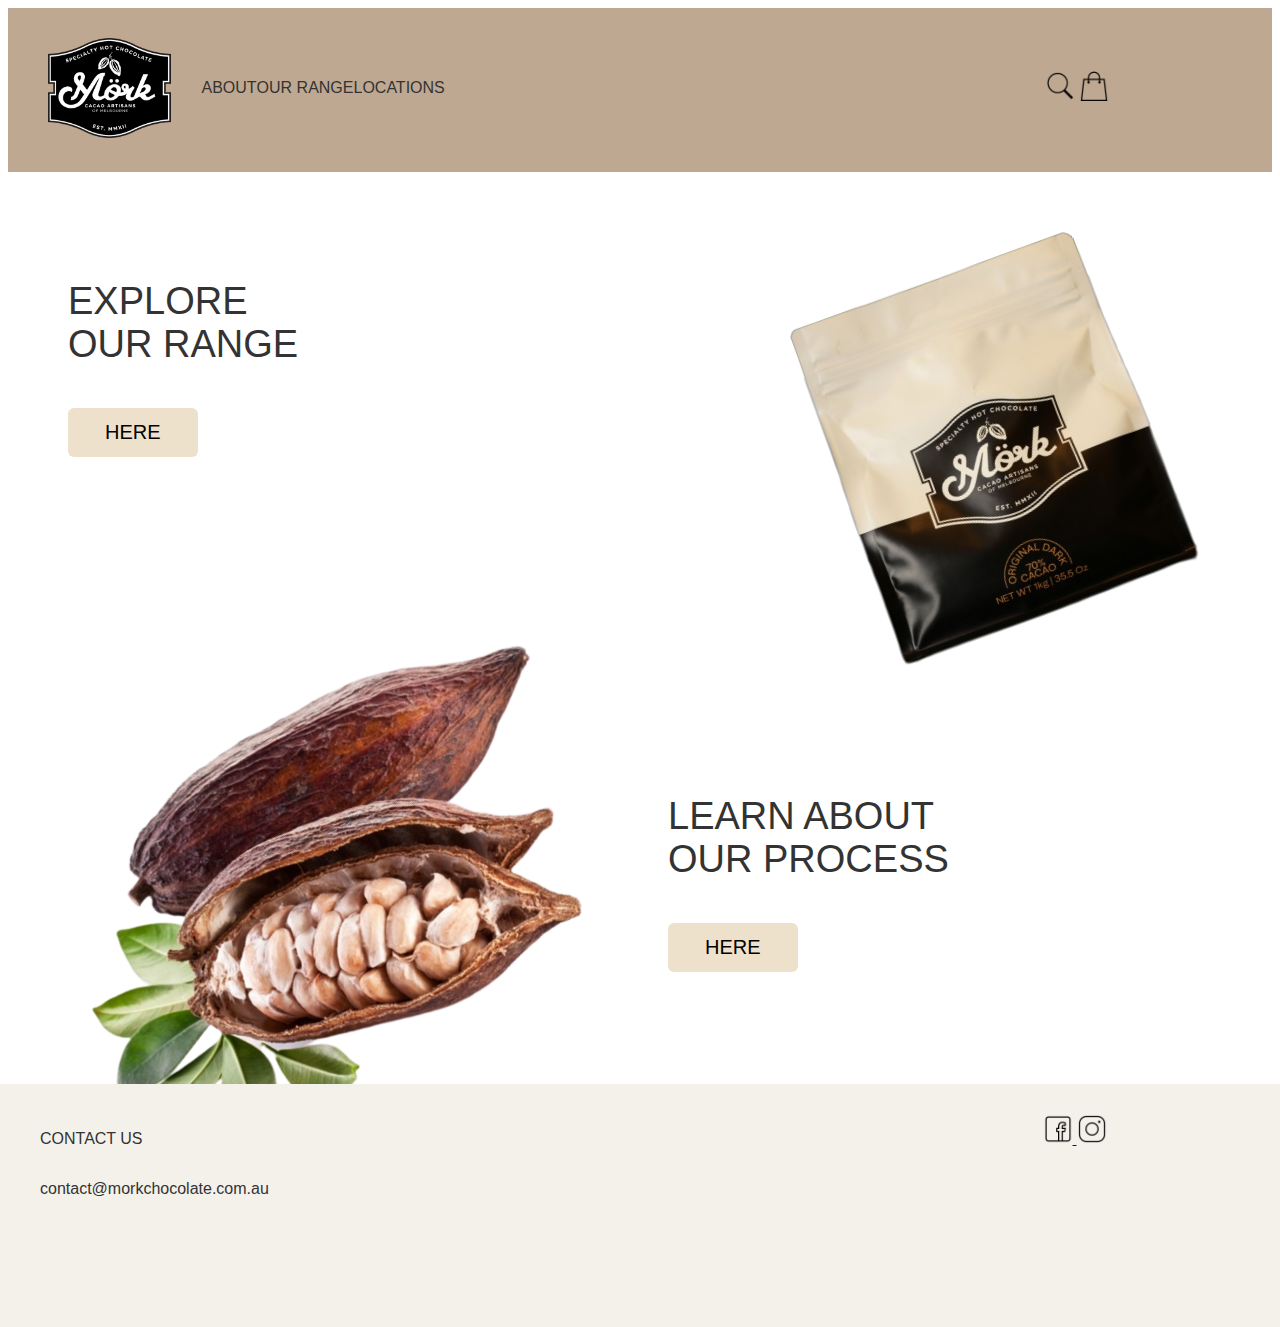
==== index.html @ c9b1f30a "trying to make it work ;-;" ====
<!DOCTYPE html>
<html lang="en">
 <link rel="stylesheet" href="index.css">
<head>
    <meta charset="UTF-8">
    <meta http-equiv="X-UA-Compatible" content="IE=edge">
    <meta name="viewport" content="width=device-width, initial-scale=1.0">
    <title>Home | Mörk</title>
</head>

<header>
    <div class="header">
        <img src="mork logo.png" alt="Mork Chocolate Logo" height="100px">

        <div class="menu">
            <p>ABOUT</p>
            <p>OUR RANGE</p>
            <p>LOCATIONS</p>
        </div>

        <div class="headericons">
            <img src="search.png" height="30px">
            <img src="bag.png" height="30px">
        </div>

    </div>
</header>

<body>
    <div class="explore">

        <p>EXPLORE OUR RANGE</p>
        <button class="here">HERE</button>

    </div>
    <div class="explorepicture">
        <img src="mork packaging.png" alt="Original Dark Hot Chocolate">
    </div>

    <div class="processpicture">
        <img src="cocoabeans.png" alt="Cocoa Bean Plant">
    </div>

    <div class="learn">
        <p>LEARN ABOUT OUR PROCESS</p>
        <button class="here">HERE</button>
    </div>

    <footer>
        <div class="contact">

            <p>CONTACT US</p>

            <div class="socials">
                
                <a href="https://www.facebook.com/MorkChocolate/">
                    <img src="facebook.png" height="30px">
                </a>

                <a href="https://www.instagram.com/morkchocolate/"> 
                    <img src="instagram.png" height="30px">
                </a>
                
            </div>

        </div>
        <p>contact@morkchocolate.com.au</p>
    </footer>
</body>
</html>
---- index.css ----
body {
    background-color: FFFEFD;
}

p {
    font-family: Verdana, sans-serif;
    font-weight: lighter;
    color: #333333;
}

header {
    background-color: #BFA891;
    padding: 30px 40px;
    margin-top: 0px;
}

.header {
    display: inline-flex;
    align-items: center;
}

.menu {
    display: flex; 
    font-size: 16px;
    padding-left: 30px;
}

.headericons {
    padding-left: 600px; 
}

.explore {
    padding-left: 60px;
    padding-top: 70px;
    max-width: 250px;
    font-size: 38px;
}

.here { /* here button */
    background-color: #EDE1CB;
    border: none;
    padding: 13px 37px;
    text-align: center;
    border-radius: 6px;
    font-size: 20px;
}

.explorepicture {
    position: absolute;
    width: 360px;
    height: 472.78px;
    left: 740px;
    top: 229.13px;
    transform: rotate(-20deg);
}

.processpicture {
    position: absolute;
    height: 360px;
    top: 700px;
    transform: rotate(-32deg);
}

.learn {
    padding-left: 660px;
    padding-top: 300px;
    max-width: 300px;
    font-size: 38px;
}

footer {
    position: absolute;
    width: 1280px;
    height: 183px;
    left: 0px;
    top: 1084px;
    background: #F4F1EB;
    padding: 30px 40px;
    
}

.contact {
    display: inline-flex;
}

.socials {
    padding-left: 900px;
}
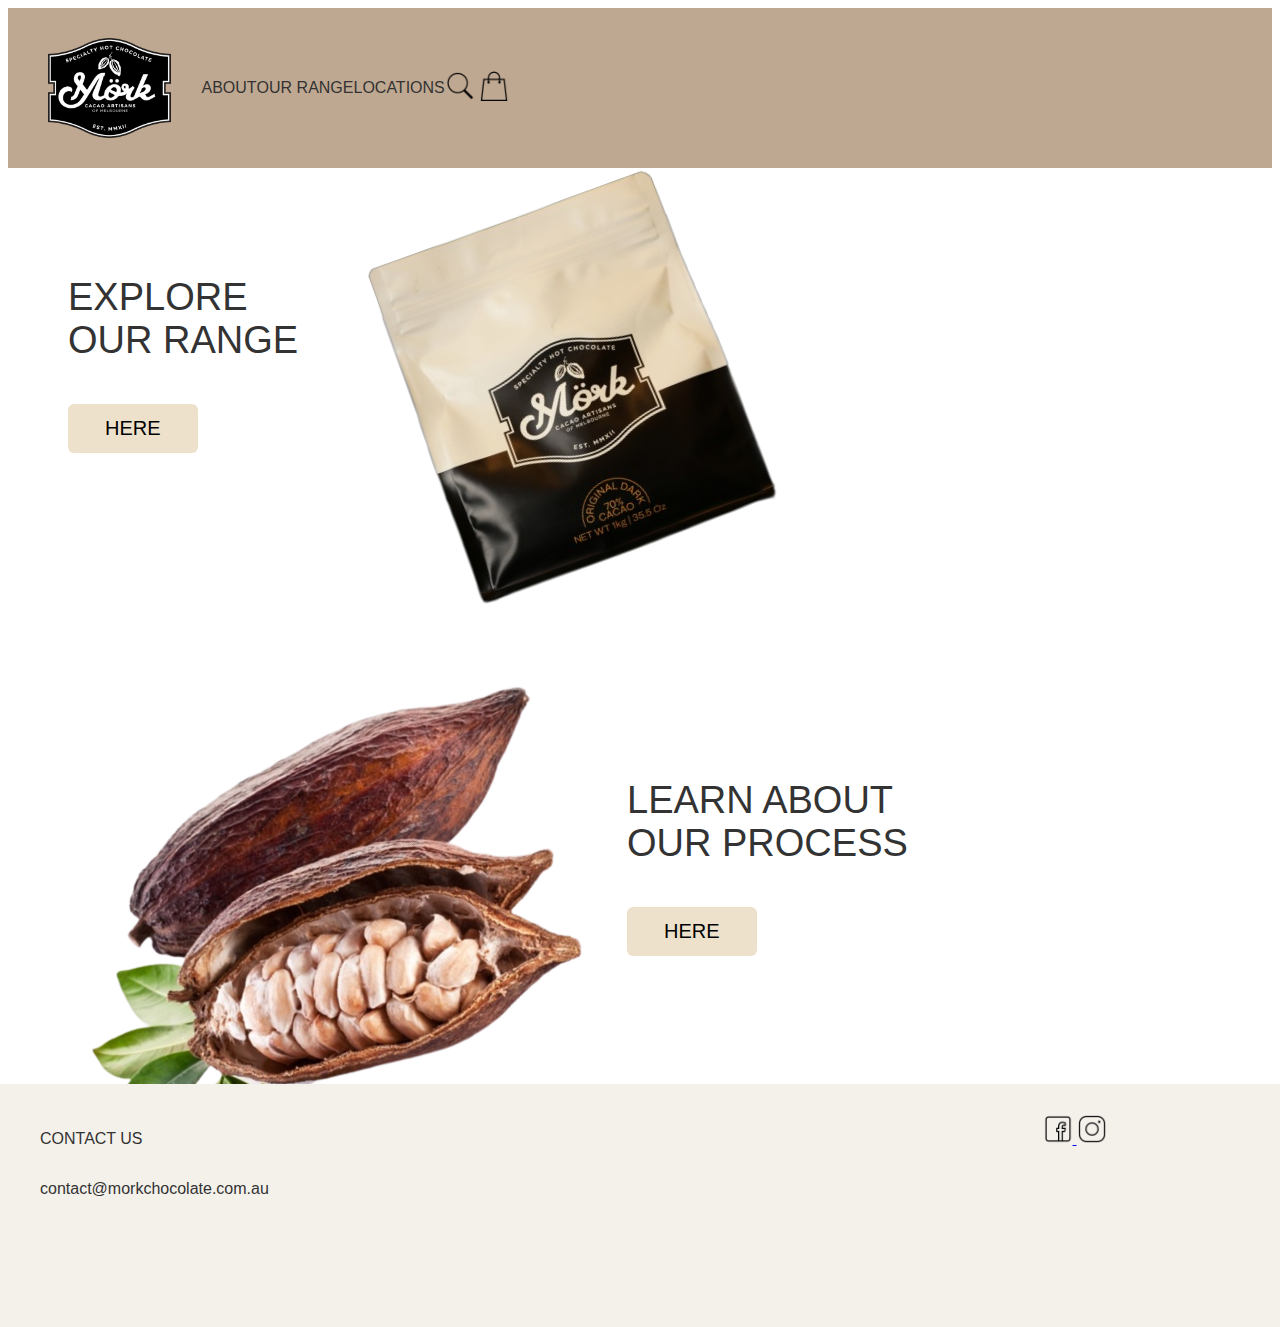
==== commit 191a4439: "BOXED !!" ====
--- a/index.html
+++ b/index.html
@@ -27,25 +27,27 @@
 </header>
 
 <body>
-    <div class="explore">
-
-        <p>EXPLORE OUR RANGE</p>
-        <button class="here">HERE</button>
-
-    </div>
-    <div class="explorepicture">
-        <img src="mork packaging.png" alt="Original Dark Hot Chocolate">
+    <div class="explorebox">
+        <div class="explore">
+            <p>EXPLORE OUR RANGE</p>
+            <button class="here">HERE</button>
+        </div>
+        <div class="explorepicture">
+            <img src="mork packaging.png" alt="Original Dark Hot Chocolate">
+        </div>
     </div>
 
-    <div class="processpicture">
-        <img src="cocoabeans.png" alt="Cocoa Bean Plant">
+    <div class="learnbox">
+        <div class="processpicture">
+            <img src="cocoabeans.png" alt="Cocoa Bean Plant">
+        </div>
+
+        <div class="learn">
+            <p>LEARN ABOUT OUR PROCESS</p>
+            <button class="here">HERE</button>
+        </div>
     </div>
-
-    <div class="learn">
-        <p>LEARN ABOUT OUR PROCESS</p>
-        <button class="here">HERE</button>
-    </div>
-
+    
     <footer>
         <div class="contact">
 
--- a/index.css
+++ b/index.css
@@ -1,3 +1,5 @@
+
+
 body {
     background-color: FFFEFD;
 }
@@ -15,25 +17,21 @@
 }
 
 .header {
-    display: inline-flex;
+    display: flex;
+    flex-wrap: wrap;
     align-items: center;
+    flex-direction: row;
 }
 
 .menu {
-    display: flex; 
+    display: flex;
+    justify-content: space-between;
     font-size: 16px;
     padding-left: 30px;
-}
+} 
 
 .headericons {
-    padding-left: 600px; 
-}
-
-.explore {
-    padding-left: 60px;
-    padding-top: 70px;
-    max-width: 250px;
-    font-size: 38px;
+    /* gonna come back to this */
 }
 
 .here { /* here button */
@@ -45,28 +43,39 @@
     font-size: 20px;
 }
 
-.explorepicture {
-    position: absolute;
-    width: 360px;
-    height: 472.78px;
-    left: 740px;
-    top: 229.13px;
-    transform: rotate(-20deg);
+.explorebox {
+    display: flex;
 }
 
-.processpicture {
-    position: absolute;
-    height: 360px;
-    top: 700px;
-    transform: rotate(-32deg);
+    .explore {
+        padding-left: 60px;
+        padding-top: 70px;
+        max-width: 250px;
+        font-size: 38px;
+    }
+
+
+
+    .explorepicture {
+        width: 360px;
+        height: 472.78px;
+        transform: rotate(-20deg);
+    }
+
+.learnbox {
+    display: flex;
+    padding-top: 100px;
 }
 
-.learn {
-    padding-left: 660px;
-    padding-top: 300px;
-    max-width: 300px;
-    font-size: 38px;
-}
+    .processpicture {
+        height: 360px;
+        transform: rotate(-32deg);
+    }
+
+    .learn {
+        max-width: 300px;
+        font-size: 38px;
+    }
 
 footer {
     position: absolute;
@@ -86,3 +95,18 @@
 .socials {
     padding-left: 900px;
 }
+
+@media only screen and (max-width: 600px) {
+    footer {
+        background: #BFA891; /* changes colour of footer when on a small screen */
+    }
+    .menu {
+        font-size: 10px; /* this changes the font but we kinda need to get rid of it entirely unless !! */
+    }
+    .explore {
+        font-size: 20px;
+    }
+    .learn {
+        font-size: 20px;
+    }
+} 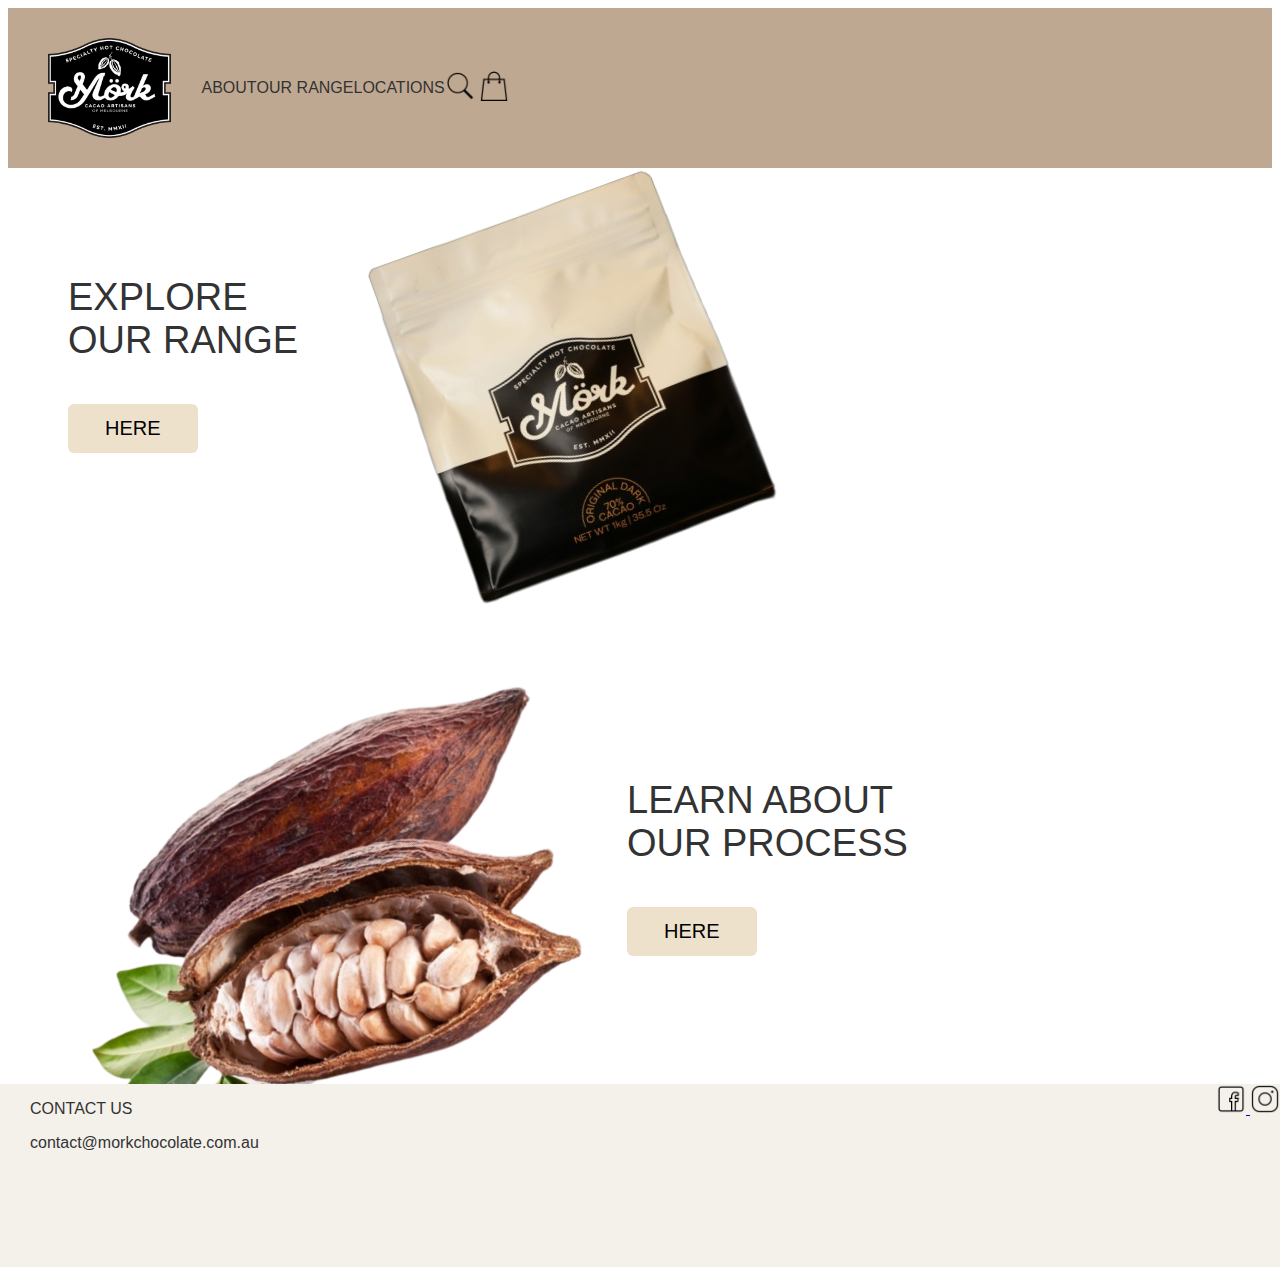
==== commit 7d8f22cf: "phone" ====
--- a/index.html
+++ b/index.html
@@ -47,26 +47,24 @@
             <button class="here">HERE</button>
         </div>
     </div>
-    
+
     <footer>
-        <div class="contact">
-
-            <p>CONTACT US</p>
-
+        <div class="footer">
+            <div class="contact">
+                <p>CONTACT US</p>
+                <p>contact@morkchocolate.com.au</p>
+            </div>    
+            
             <div class="socials">
-                
                 <a href="https://www.facebook.com/MorkChocolate/">
                     <img src="facebook.png" height="30px">
                 </a>
-
                 <a href="https://www.instagram.com/morkchocolate/"> 
                     <img src="instagram.png" height="30px">
                 </a>
-                
             </div>
-
         </div>
-        <p>contact@morkchocolate.com.au</p>
+       
     </footer>
 </body>
 </html>--- a/index.css
+++ b/index.css
@@ -1,5 +1,3 @@
-
-
 body {
     background-color: FFFEFD;
 }
@@ -23,16 +21,16 @@
     flex-direction: row;
 }
 
-.menu {
-    display: flex;
-    justify-content: space-between;
-    font-size: 16px;
-    padding-left: 30px;
-} 
+    .menu {
+        display: flex;
+        justify-content: space-between;
+        font-size: 16px;
+        padding-left: 30px;
+    } 
 
-.headericons {
-    /* gonna come back to this */
-}
+    .headericons {
+        /* gonna come back to this */
+    }
 
 .here { /* here button */
     background-color: #EDE1CB;
@@ -53,8 +51,6 @@
         max-width: 250px;
         font-size: 38px;
     }
-
-
 
     .explorepicture {
         width: 360px;
@@ -79,29 +75,28 @@
 
 footer {
     position: absolute;
-    width: 1280px;
     height: 183px;
     left: 0px;
     top: 1084px;
     background: #F4F1EB;
-    padding: 30px 40px;
-    
+    padding-left: 30px;
+    min-width: 100%; 
 }
 
-.contact {
-    display: inline-flex;
+.footer {
+    display: flex;
+    justify-content: space-between;
 }
-
-.socials {
-    padding-left: 900px;
-}
+    .socials {
+        padding-right: 30px; /* HOW DO I ADD PADDING TO THIS BRUH */
+    }
 
 @media only screen and (max-width: 600px) {
     footer {
         background: #BFA891; /* changes colour of footer when on a small screen */
     }
     .menu {
-        font-size: 10px; /* this changes the font but we kinda need to get rid of it entirely unless !! */
+        display: none;
     }
     .explore {
         font-size: 20px;
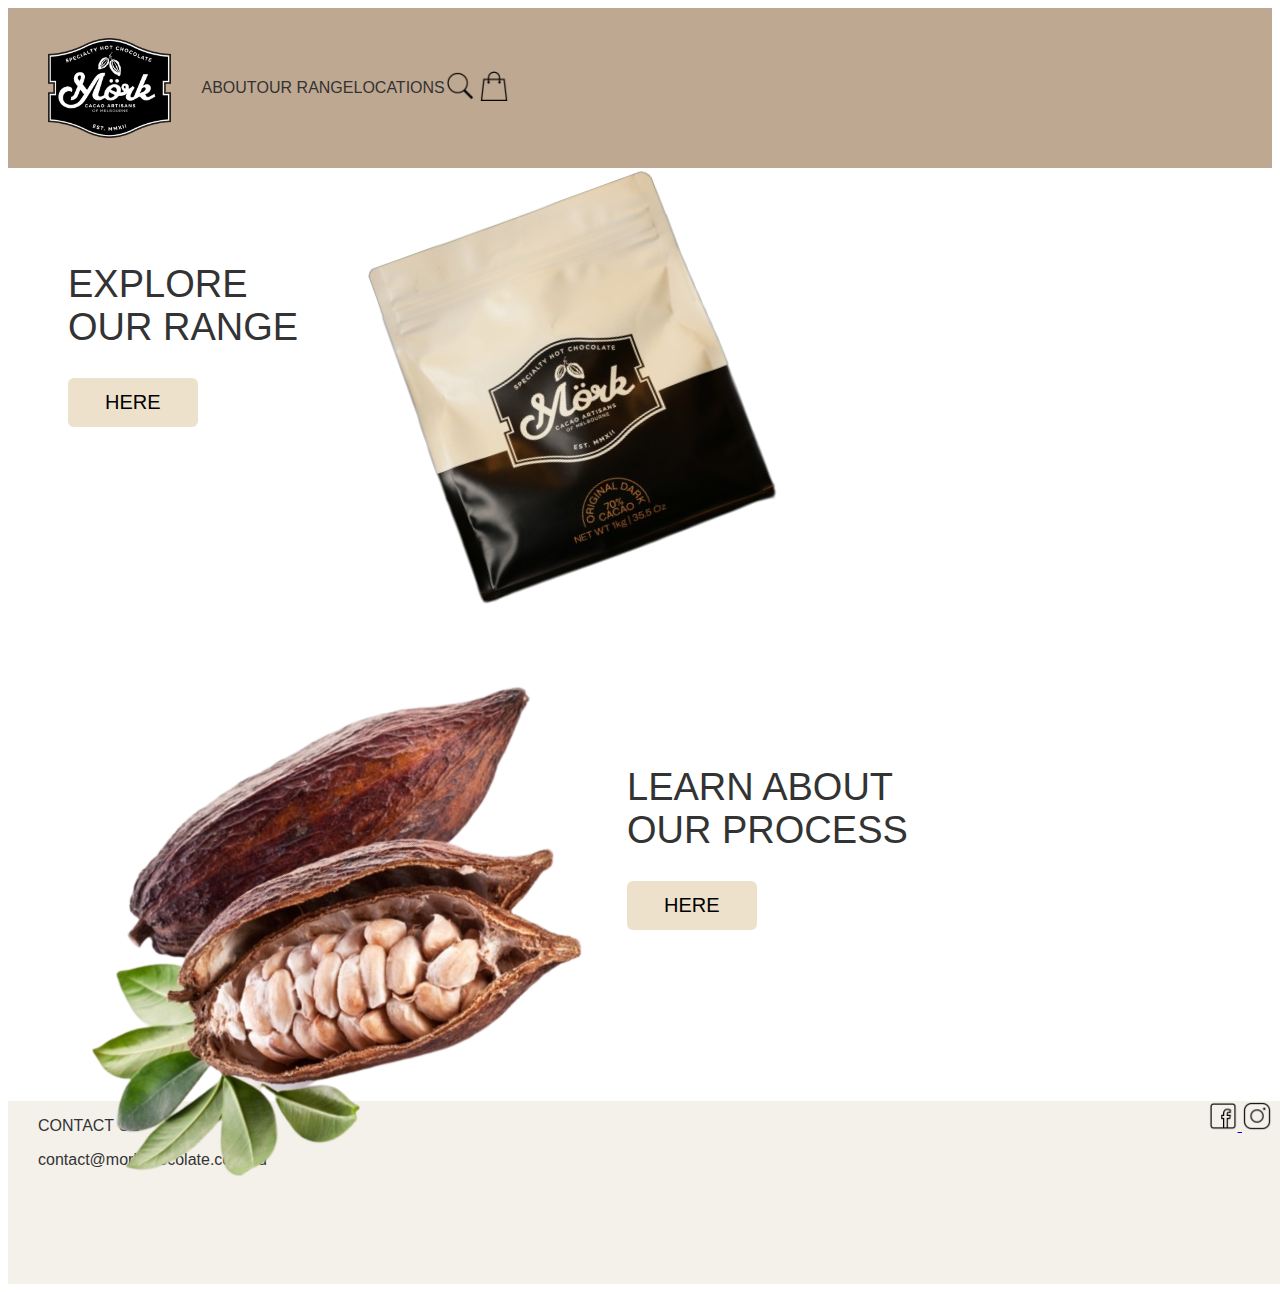
==== commit da5a8cd1: "changes to ?? product page" ====
--- a/index.html
+++ b/index.html
@@ -29,7 +29,7 @@
 <body>
     <div class="explorebox">
         <div class="explore">
-            <p>EXPLORE OUR RANGE</p>
+            <h1>EXPLORE OUR RANGE</h1>
             <button class="here">HERE</button>
         </div>
         <div class="explorepicture">
@@ -43,7 +43,7 @@
         </div>
 
         <div class="learn">
-            <p>LEARN ABOUT OUR PROCESS</p>
+            <h1>LEARN ABOUT OUR PROCESS</h1>
             <button class="here">HERE</button>
         </div>
     </div>
--- a/index.css
+++ b/index.css
@@ -1,11 +1,13 @@
 body {
     background-color: FFFEFD;
-}
-
-p {
     font-family: Verdana, sans-serif;
     font-weight: lighter;
     color: #333333;
+}
+
+h1 {
+    font-size: 38px;
+    font-weight: lighter;
 }
 
 header {
@@ -27,10 +29,6 @@
         font-size: 16px;
         padding-left: 30px;
     } 
-
-    .headericons {
-        /* gonna come back to this */
-    }
 
 .here { /* here button */
     background-color: #EDE1CB;
@@ -74,7 +72,7 @@
     }
 
 footer {
-    position: absolute;
+    position: block; /* this makes weird padding but idk what to do about it tbh */
     height: 183px;
     left: 0px;
     top: 1084px;
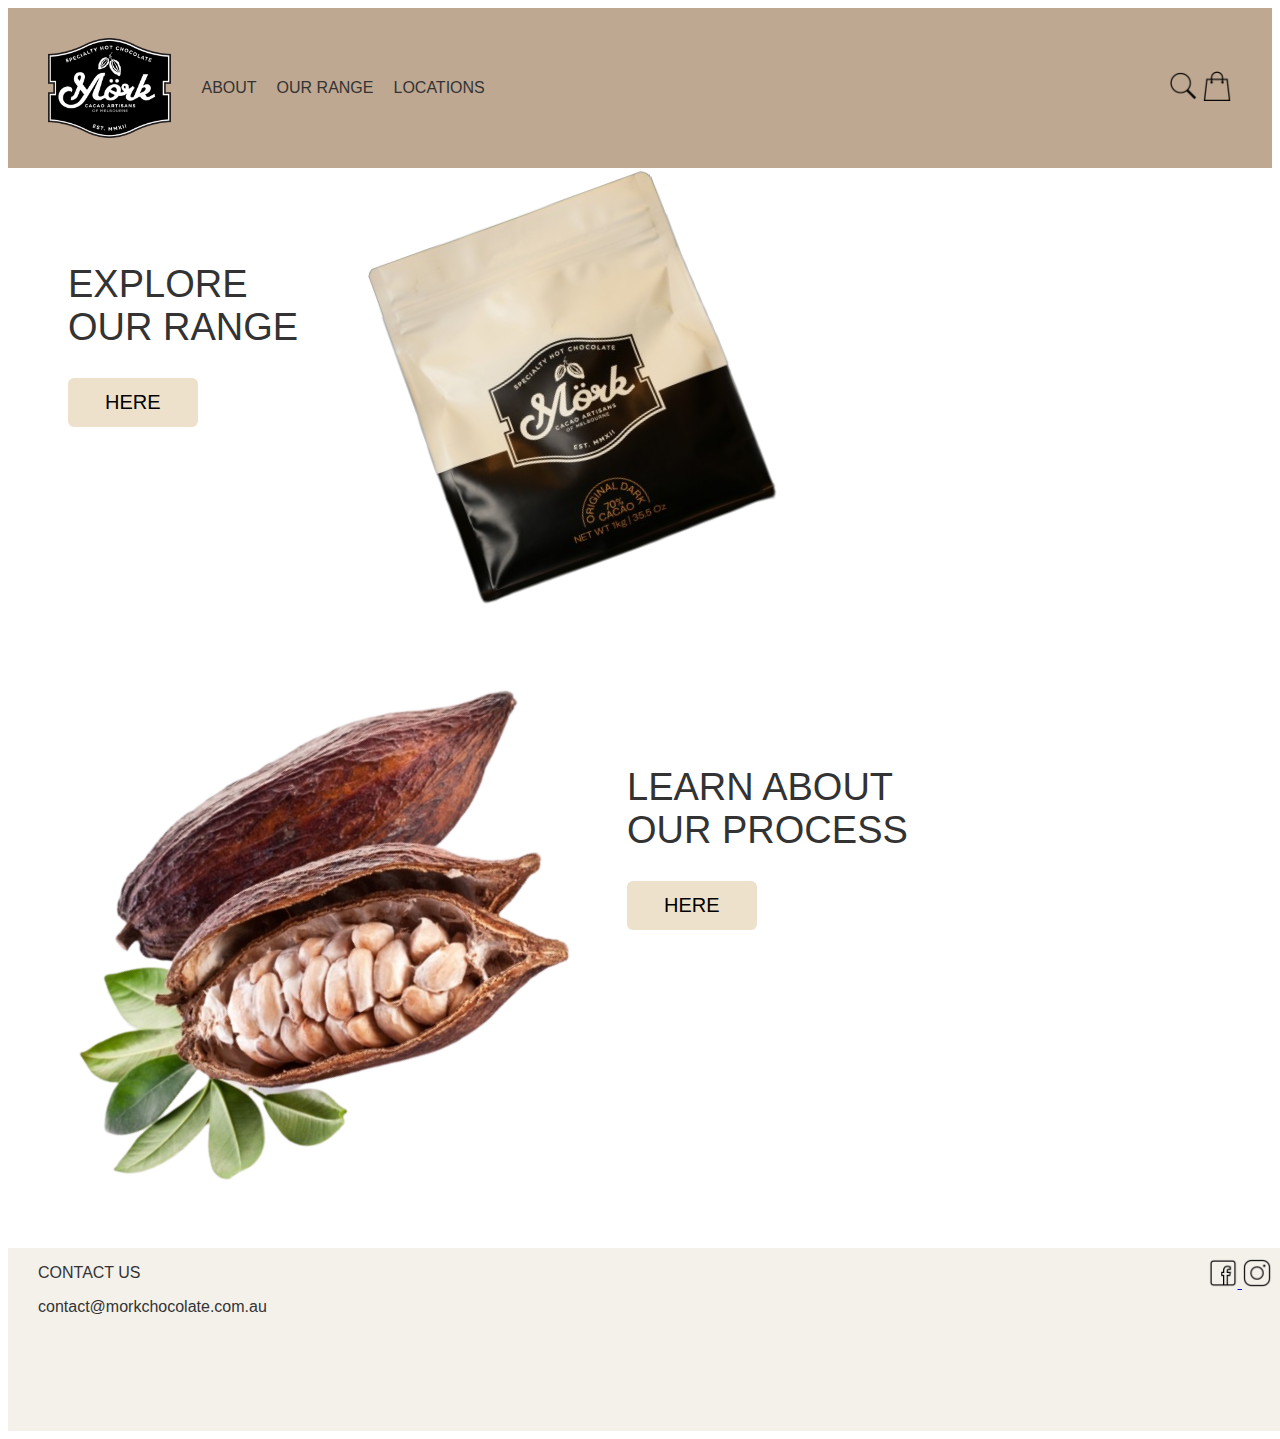
==== commit 3222200f: "THE HEADER ICONS STAY ON THE RIGHT !!!!!" ====
--- a/index.html
+++ b/index.html
@@ -13,9 +13,17 @@
         <img src="mork logo.png" alt="Mork Chocolate Logo" height="100px">
 
         <div class="menu">
-            <p>ABOUT</p>
-            <p>OUR RANGE</p>
-            <p>LOCATIONS</p>
+            <div class="about">
+                <p>ABOUT</p>
+            </div>
+            
+            <div class="ourrange">
+                <p>OUR RANGE</p>
+            </div>
+            
+            <div class="locations">
+                <p>LOCATIONS</p>
+            </div>
         </div>
 
         <div class="headericons">
--- a/index.css
+++ b/index.css
@@ -21,6 +21,7 @@
     flex-wrap: wrap;
     align-items: center;
     flex-direction: row;
+    max-width: 100%;
 }
 
     .menu {
@@ -29,6 +30,18 @@
         font-size: 16px;
         padding-left: 30px;
     } 
+
+    .about {
+        padding-right: 20px;
+    }
+
+    .ourrange {
+        padding-right: 20px;
+    }
+
+    .headericons {
+        margin-left: auto;
+    }
 
 .here { /* here button */
     background-color: #EDE1CB;
@@ -59,10 +72,10 @@
 .learnbox {
     display: flex;
     padding-top: 100px;
+    padding-bottom: 100px;
 }
 
     .processpicture {
-        height: 360px;
         transform: rotate(-32deg);
     }
 
@@ -86,7 +99,8 @@
     justify-content: space-between;
 }
     .socials {
-        padding-right: 30px; /* HOW DO I ADD PADDING TO THIS BRUH */
+        padding-right: 30px; 
+        padding-top: 10px;
     }
 
 @media only screen and (max-width: 600px) {
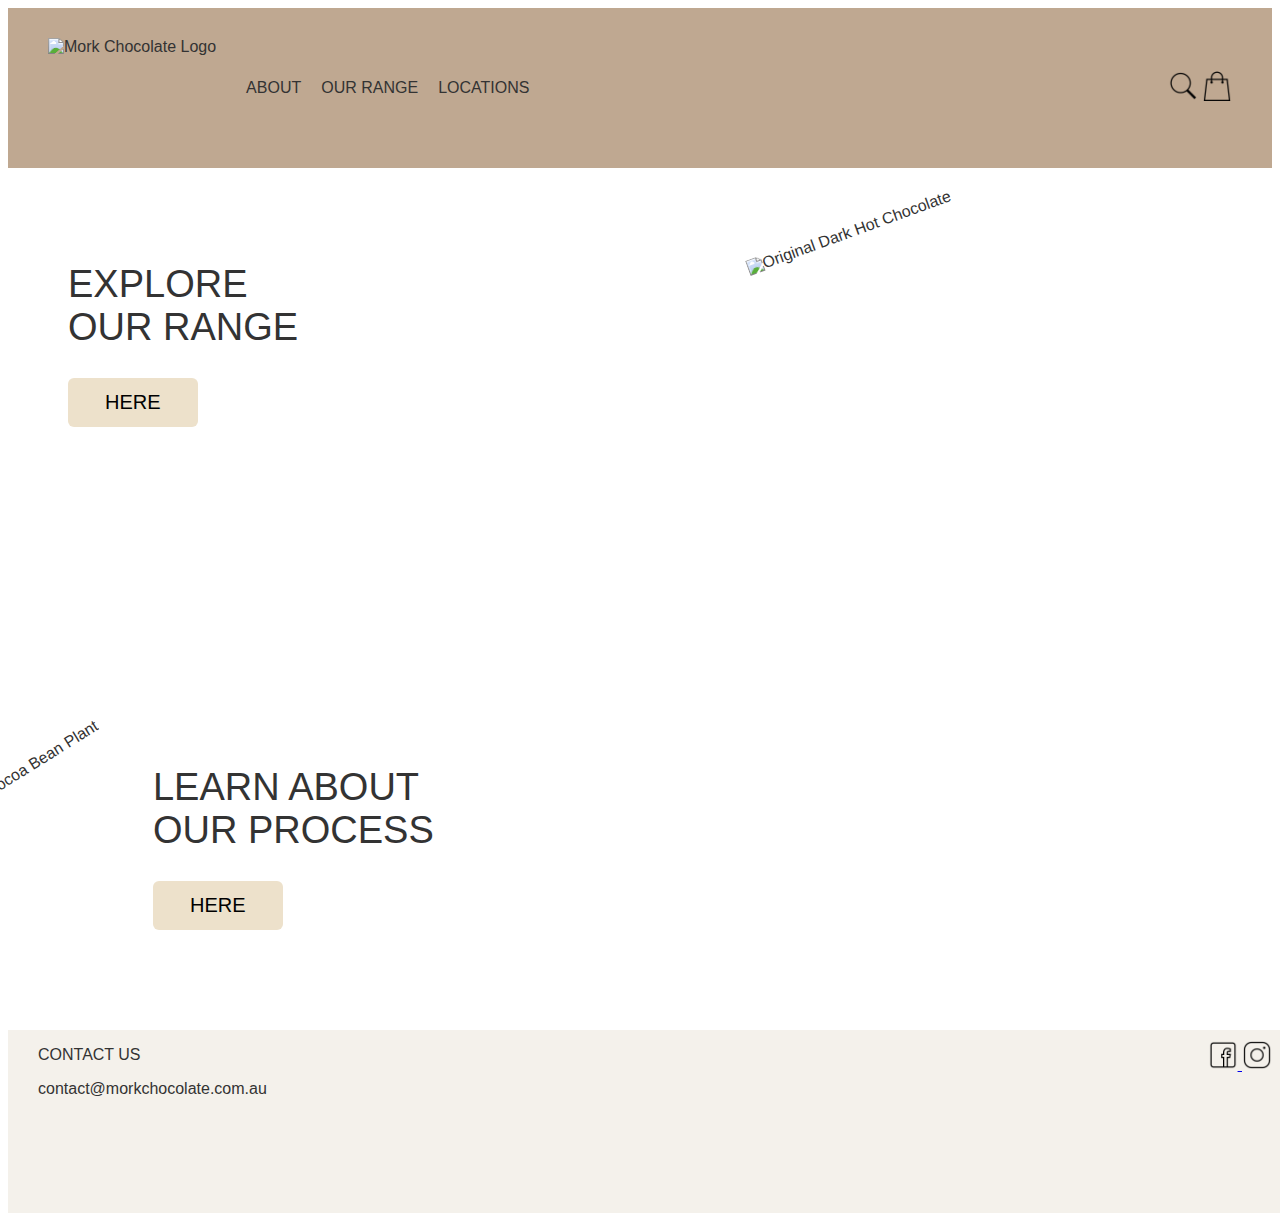
==== commit 69c2c0ba: "camelCasing" ====
--- a/index.html
+++ b/index.html
@@ -10,7 +10,7 @@
 
 <header>
     <div class="header">
-        <img src="mork logo.png" alt="Mork Chocolate Logo" height="100px">
+        <img src="morkLogo.png" alt="Mork Chocolate Logo" height="100px">
 
         <div class="menu">
             <div class="about">
@@ -41,13 +41,13 @@
             <button class="here">HERE</button>
         </div>
         <div class="explorepicture">
-            <img src="mork packaging.png" alt="Original Dark Hot Chocolate">
+            <img src="morkPackaging.png" alt="Original Dark Hot Chocolate">
         </div>
     </div>
 
     <div class="learnbox">
         <div class="processpicture">
-            <img src="cocoabeans.png" alt="Cocoa Bean Plant">
+            <img src="cocoaBeans.png" alt="Cocoa Bean Plant">
         </div>
 
         <div class="learn">
--- a/index.css
+++ b/index.css
@@ -67,6 +67,8 @@
         width: 360px;
         height: 472.78px;
         transform: rotate(-20deg);
+        margin-left: auto;
+        padding-right: 100px;
     }
 
 .learnbox {
@@ -108,12 +110,16 @@
         background: #BFA891; /* changes colour of footer when on a small screen */
     }
     .menu {
-        display: none;
+        font-size: 10px;
+        padding-left: 20px;
+    }
+    .about {
+        padding-right: 10px;
+    }
+    .ourrange {
+        padding-right: 10px;
     }
     .explore {
         font-size: 20px;
     }
-    .learn {
-        font-size: 20px;
-    }
 } 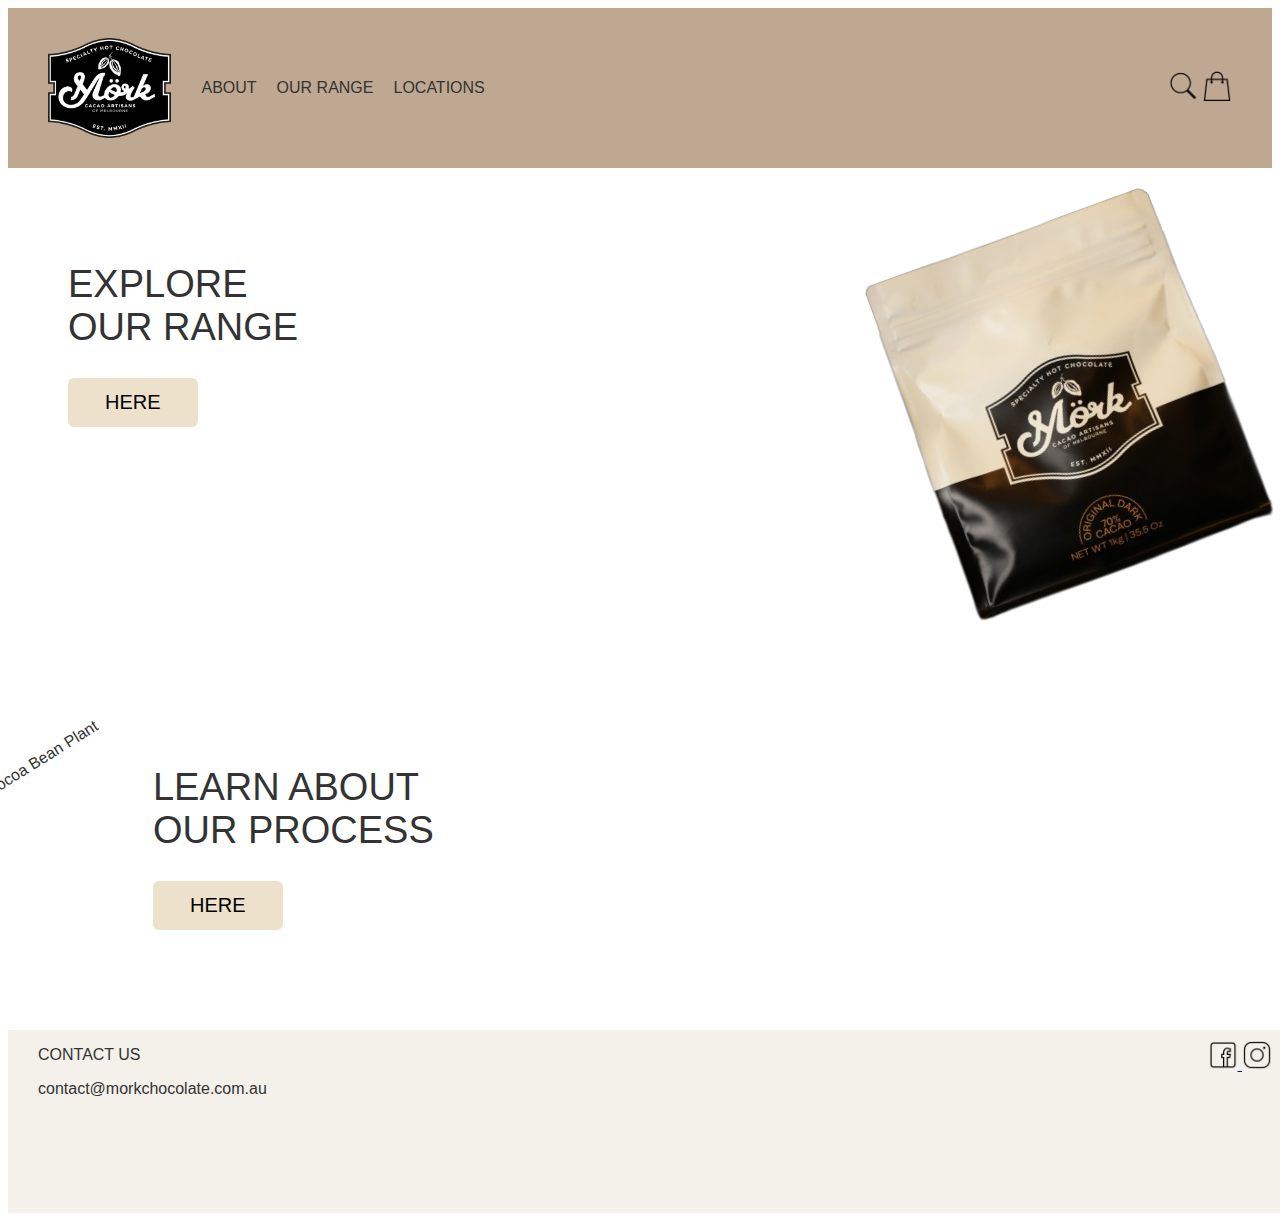
==== commit bab3eab4: "camelCasingAgain" ====
--- a/index.html
+++ b/index.html
@@ -17,7 +17,7 @@
                 <p>ABOUT</p>
             </div>
             
-            <div class="ourrange">
+            <div class="ourRange">
                 <p>OUR RANGE</p>
             </div>
             
@@ -26,7 +26,7 @@
             </div>
         </div>
 
-        <div class="headericons">
+        <div class="headerIcons">
             <img src="search.png" height="30px">
             <img src="bag.png" height="30px">
         </div>
@@ -35,18 +35,18 @@
 </header>
 
 <body>
-    <div class="explorebox">
+    <div class="exploreBox">
         <div class="explore">
             <h1>EXPLORE OUR RANGE</h1>
             <button class="here">HERE</button>
         </div>
-        <div class="explorepicture">
+        <div class="explorePicture">
             <img src="morkPackaging.png" alt="Original Dark Hot Chocolate">
         </div>
     </div>
 
-    <div class="learnbox">
-        <div class="processpicture">
+    <div class="learnBox">
+        <div class="processPicture">
             <img src="cocoaBeans.png" alt="Cocoa Bean Plant">
         </div>
 
--- a/index.css
+++ b/index.css
@@ -35,11 +35,11 @@
         padding-right: 20px;
     }
 
-    .ourrange {
+    .ourRange {
         padding-right: 20px;
     }
 
-    .headericons {
+    .headerIcons {
         margin-left: auto;
     }
 
@@ -52,7 +52,7 @@
     font-size: 20px;
 }
 
-.explorebox {
+.exploreBox {
     display: flex;
 }
 
@@ -63,7 +63,7 @@
         font-size: 38px;
     }
 
-    .explorepicture {
+    .explorePicture {
         width: 360px;
         height: 472.78px;
         transform: rotate(-20deg);
@@ -71,13 +71,13 @@
         padding-right: 100px;
     }
 
-.learnbox {
+.learnBox {
     display: flex;
     padding-top: 100px;
     padding-bottom: 100px;
 }
 
-    .processpicture {
+    .processPicture {
         transform: rotate(-32deg);
     }
 
